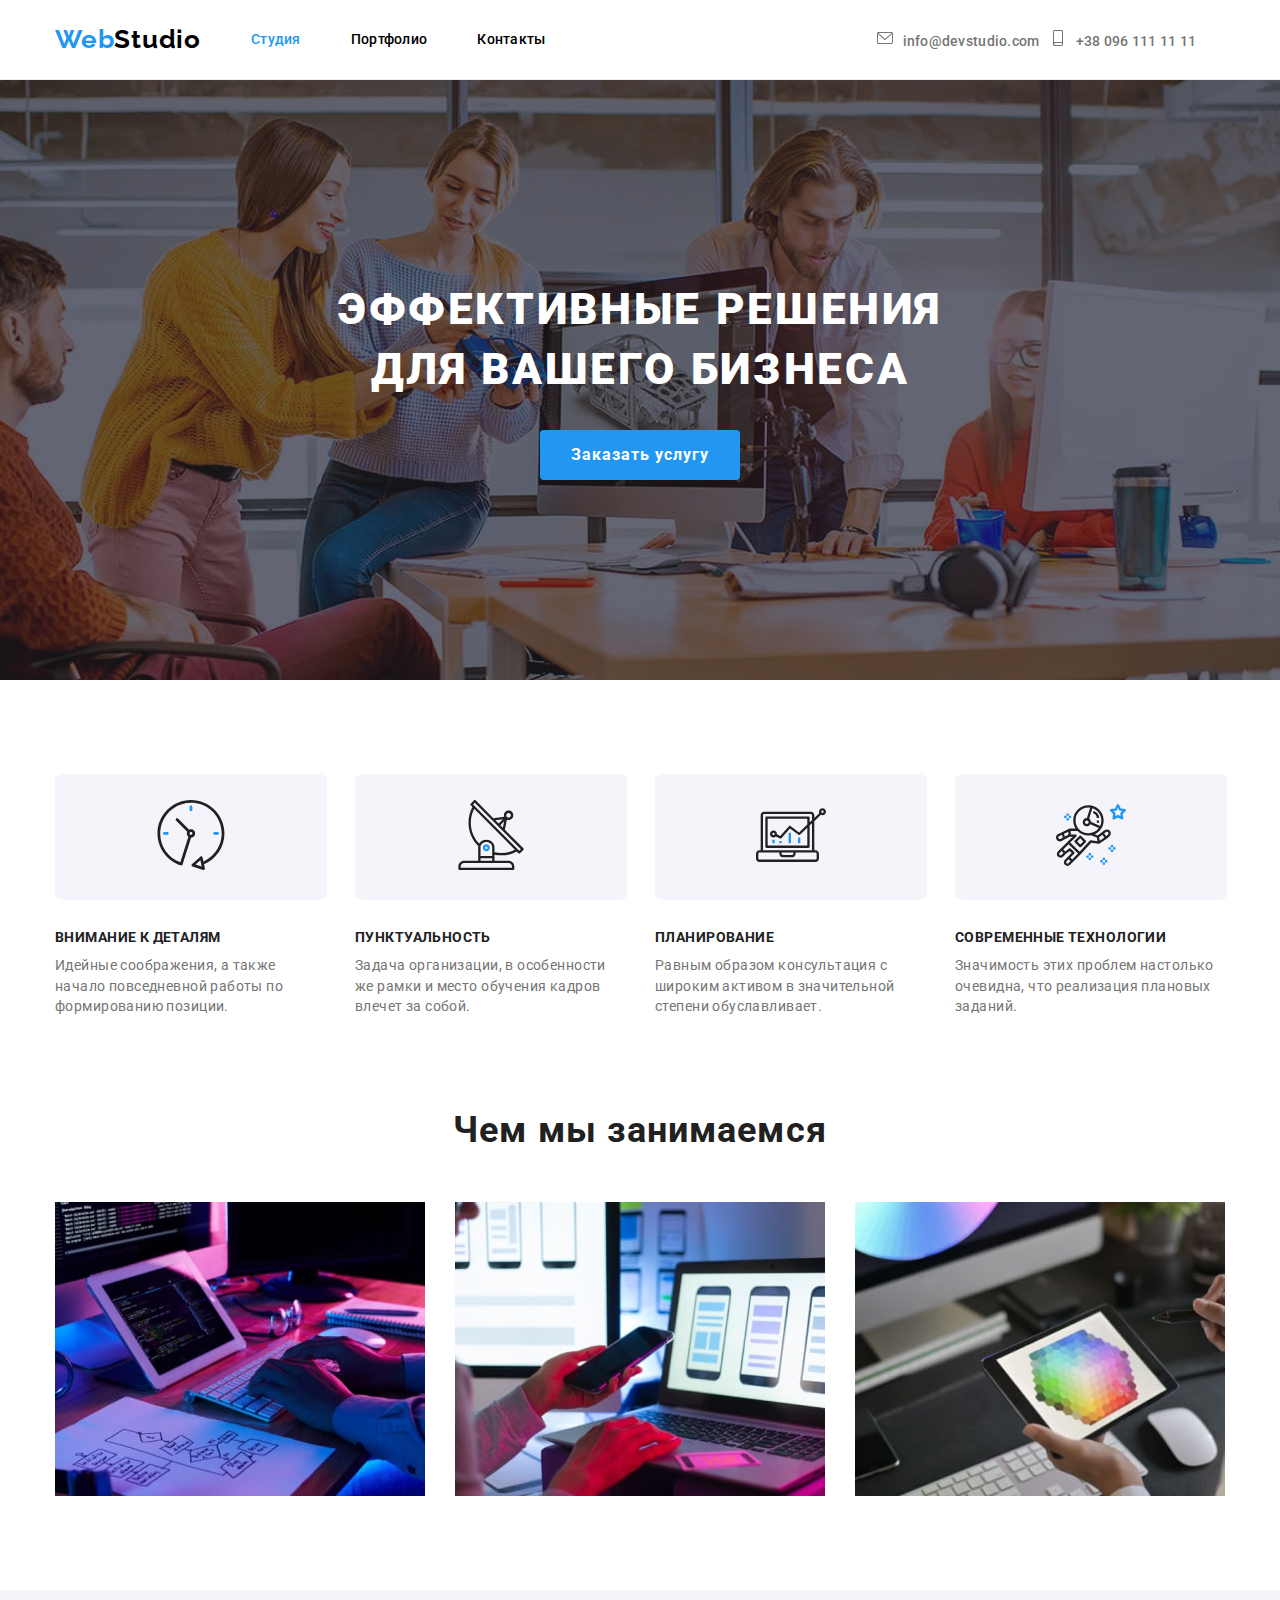
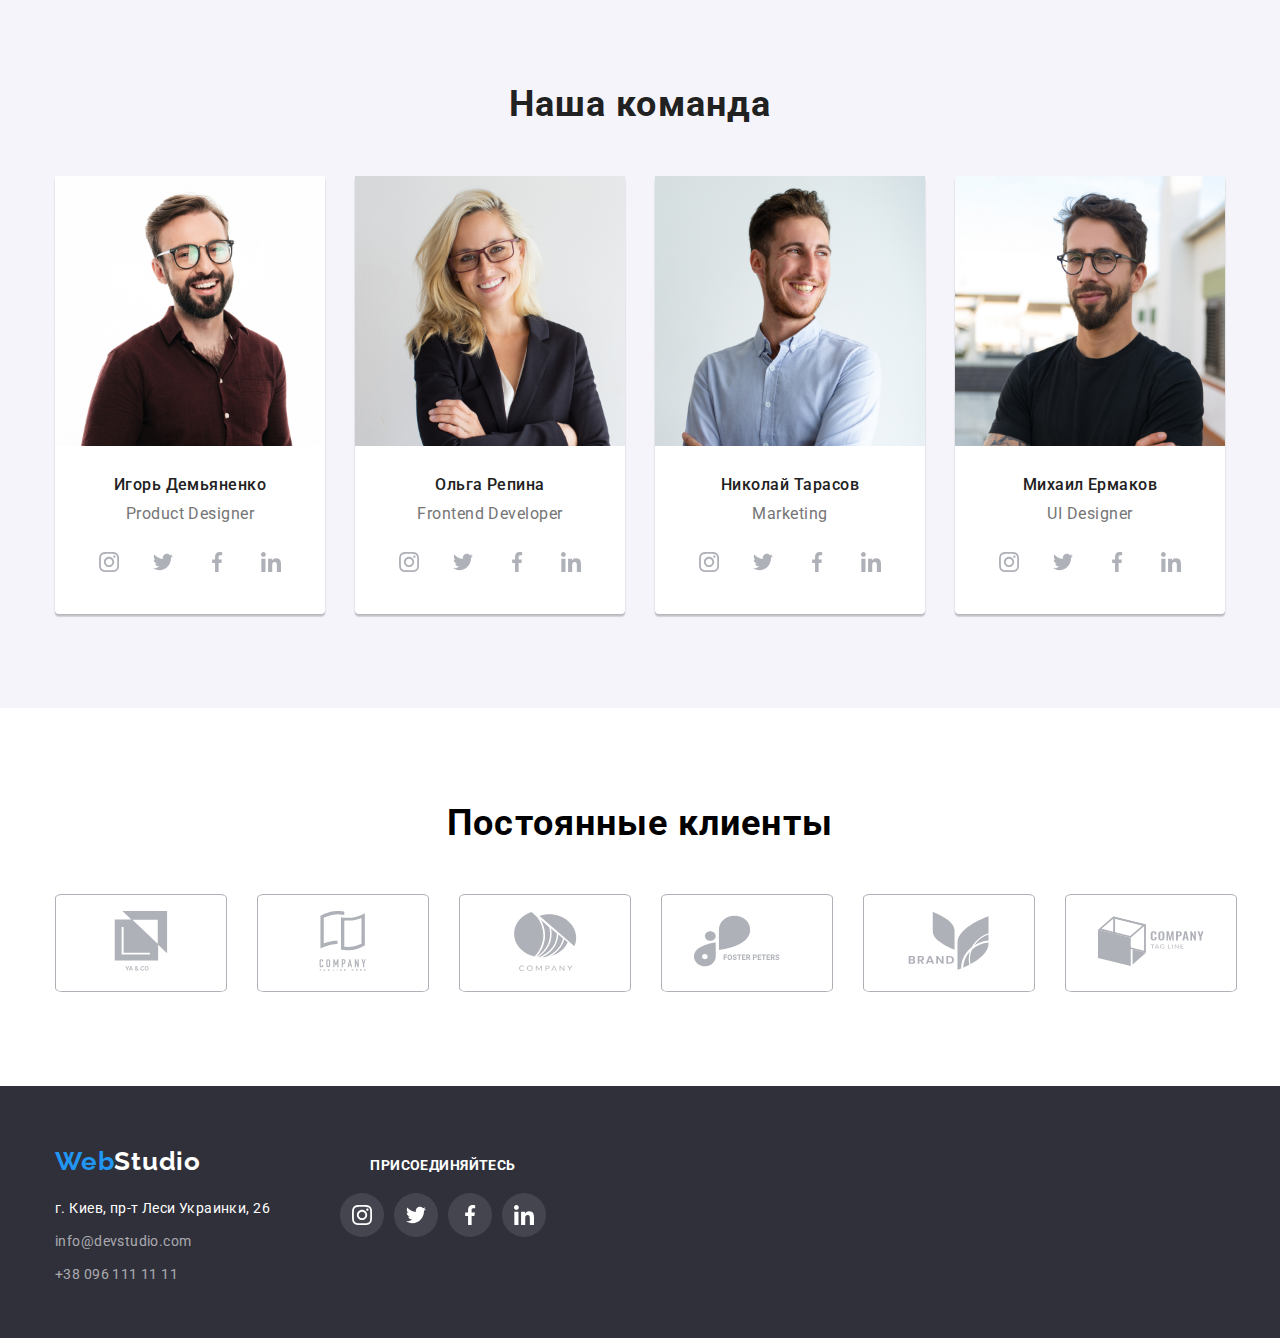
==== index.html @ 9b5bcf2c "Add files via upload" ====
<!DOCTYPE html>
<html lang="ru">

<head>
  <meta charset="UTF-8" />
  <meta http-equiv="X-UA-Compatible" content="IE=edge" />
  <meta name="viewport" content="width=device-width, initial-scale=1.0" />
  <title>Web Studio</title>
  <link rel="preconnect" href="https://fonts.googleapis.com" />
  <link rel="preconnect" href="https://fonts.gstatic.com" crossorigin />
  <link href="https://fonts.googleapis.com/css2?family=Raleway:wght@700&family=Roboto:wght@400;500;700;900&display=swap"
    rel="stylesheet" />
  <link rel="stylesheet"
    href="https://cdnjs.cloudflare.com/ajax/libs/modern-normalize/1.1.0/modern-normalize.min.css" />
  <link rel="stylesheet" href="CSS/style.css" />
</head>

<body>
  <header class="head-information">
    <div class="container head-container">
      <a href="" class="logo-link-header link"><span class="logo-first-part" lang="en">
          Web<span class="logo-second-part" lang="en">Studio</span>
      </a>
      <nav class="head-navigation">
        <ul class="head-list link">
          <li class="head-list-item">
            <a class="head-list-link link current" href="./index.html">Студия</a>
          </li>
          <li class="head-list-item">
            <a class="head-list-link link" href="./portfolio.html">Портфолио</a>
          </li>
          <li class="head-list-item">
            <a class="head-list-link link" href="">Контакты</a>
          </li>
        </ul>
      </nav>
      <ul class="head-right link">
        <li class="head-right-item">
          <a class="head-right-link link" href="mailto:info@devstudio.com">
            <svg class="head-right-social-icon" width="16" height="16">
              <use href="./images/sprite_images/icons.svg#icon-envelope"></use>
            </svg>info@devstudio.com
          </a>
        </li>
        <li class="head-right-item">
          <a class="head-right-link link" href="tel:+380961111111">
            <svg class="head-right-social-icon" width="16" height="16">
              <use href="./images/sprite_images/icons.svg#icon-smartphone"></use>
            </svg>+38 096 111 11 11</a>
        </li>
      </ul>
    </div>
  </header>
  <main class="hero">
    <section class="hero-upper-information">
      <div class="container hero-container">
        <h1 class="hero-title">Эффективные решения для вашего бизнеса</h1>
        <button class="order-button btn" type="button">Заказать услугу</button>
      </div>
    </section>
    <section class="features">
      <div class="container">
        <h2 class="features-title visually-hidden">Особенности</h2>
        <ul class="features-list link">
          <li class="features-item">
            <ul class="features-icon-list">
              <li class="features-icon-item">
                <a href="" class="features-icon-link">
                  <svg class="fetures-icon" width="70" height="70">
                    <use href="./images/sprite_images/icons.svg#icon-clock">
                    </use>
                  </svg>
                </a>
              </li>
            </ul>
            <h3 class="features-list-title">Внимание к деталям</h3>
            <p class="features-list-text">
              Идейные соображения, а также начало повседневной работы по формированию позиции.
            </p>
          </li>
          <li class="features-item">
            <ul class="features-icon-list">
              <li class="features-icon-item">
                <a href="" class="features-icon-link">
                  <svg class="fetures-icon" width="70" height="70">
                    <use href="./images/sprite_images/icons.svg#icon-antenna">
                    </use>
                  </svg>
                </a>
              </li>
            </ul>
            <h3 class="features-list-title">Пунктуальность</h3>
            <p class="features-list-text">
              Задача организации, в особенности же рамки и место обучения кадров влечет за собой.
            </p>
          </li>
          <li class="features-item">
            <ul class="features-icon-list">
              <li class="features-icon-item">
                <a href="" class="features-icon-link">
                  <svg class="fetures-icon" width="70" height="70">
                    <use href="./images/sprite_images/icons.svg#icon-diagram">
                    </use>
                  </svg>
                </a>
              </li>
            </ul>
            <h3 class="features-list-title">Планирование</h3>
            <p class="features-list-text">
              Равным образом консультация с широким активом в значительной степени обуславливает.
            </p>
          </li>
          <li class="features-item">
            <ul class="features-icon-list">
              <li class="features-icon-item">
                <a href="" class="features-icon-link">
                  <svg class="fetures-icon" width="70" height="70">
                    <use href="./images/sprite_images/icons.svg#icon-astronaut">
                    </use>
                  </svg>
                </a>
              </li>
            </ul>
            <h3 class="features-list-title">Современные технологии</h3>
            <p class="features-list-text">
              Значимость этих проблем настолько очевидна, что реализация плановых заданий.
            </p>
          </li>
        </ul>
      </div>
    </section>
    <section class="performance">
      <div class="container performance-container">
        <h2 class="performance-title">Чем мы занимаемся</h2>
        <ul class="performance-list link">
          <li class="performance-item">
            <img src="./images/hero_images/box-image-1.jpg" alt="Разработка плана действий" width="370" height="294" />
          </li>
          <li class="performance-item">
            <img src="./images/hero_images/box-image-2.jpg" alt="Разработка макета" width="370" height="294" />
          </li>
          <li class="performance-item">
            <img src="./images/hero_images/box-image-3.jpg" alt="Подбор цветовой гаммы" width="370" height="294" />
          </li>
        </ul>
      </div>
    </section>
    <section class="team">
      <div class="container team-container">
        <h2 class="team-title">Наша команда</h2>
        <ul class="team-list link">
          <li class="team-list-item">
            <img src="./images/hero_images/team-member-1.jpg" alt="Игорь Демьяненко" width="270" height="270" />
            <div class="container team-description-container">
              <h3 class="team-list-title">Игорь Демьяненко</h3>
              <p lang="en" class="team-list-text">Product Designer</p>
              <ul class="team-social-list link">
                <li class="team-social-item">
                  <a href="" class="team-social-link">
                    <svg class="team-social-icon" width="20" height="20">
                      <use href="./images/sprite_images/icons.svg#icon-instagram"></use>
                    </svg>
                  </a>
                </li>
                <li class="team-social-item">
                  <a href="" class="team-social-link">
                    <svg class="team-social-icon" width="20" height="20">
                      <use href="./images/sprite_images/icons.svg#icon-twitter"></use>
                    </svg>
                  </a>
                </li>
                <li class="team-social-item">
                  <a href="" class="team-social-link">
                    <svg class="team-social-icon" width="20" height="20">
                      <use href="./images/sprite_images/icons.svg#icon-facebook"></use>
                    </svg>
                  </a>
                </li>
                <li class="team-social-item">
                  <a href="" class="team-social-link">
                    <svg class="team-social-icon" width="20" height="20">
                      <use href="./images/sprite_images/icons.svg#icon-linkedin"></use>
                    </svg>
                  </a>
                </li>
              </ul>
            </div>
          </li>
          <li class="team-list-item">
            <img src="./images/hero_images/team-member-2.jpg" alt="Ольга Репина" width="270" height="270" />
            <div class="container team-description-container">
              <h3 class="team-list-title">Ольга Репина</h3>
              <p lang="en" class="team-list-text">Frontend Developer</p>
              <ul class="team-social-list link">
                <li class="team-social-item">
                  <a href="" class="team-social-link">
                    <svg class="team-social-icon" width="20" height="20">
                      <use href="./images/sprite_images/icons.svg#icon-instagram"></use>
                    </svg>
                  </a>
                </li>
                <li class="team-social-item">
                  <a href="" class="team-social-link">
                    <svg class="team-social-icon" width="20" height="20">
                      <use href="./images/sprite_images/icons.svg#icon-twitter"></use>
                    </svg>
                  </a>
                </li>
                <li class="team-social-item">
                  <a href="" class="team-social-link">
                    <svg class="team-social-icon" width="20" height="20">
                      <use href="./images/sprite_images/icons.svg#icon-facebook"></use>
                    </svg>
                  </a>
                </li>
                <li class="team-social-item">
                  <a href="" class="team-social-link">
                    <svg class="team-social-icon" width="20" height="20">
                      <use href="./images/sprite_images/icons.svg#icon-linkedin"></use>
                    </svg>
                  </a>
                </li>
              </ul>
            </div>
          </li>
          <li class="team-list-item">
            <img src="./images/hero_images/team-member-3.jpg" alt="Николай Тарасов" width="270" height="270" />
            <div class="container team-description-container">
              <h3 class="team-list-title">Николай Тарасов</h3>
              <p lang="en" class="team-list-text">Marketing</p>
              <ul class="team-social-list link">
                <li class="team-social-item">
                  <a href="" class="team-social-link">
                    <svg class="team-social-icon" width="20" height="20">
                      <use href="./images/sprite_images/icons.svg#icon-instagram"></use>
                    </svg>
                  </a>
                </li>
                <li class="team-social-item">
                  <a href="" class="team-social-link">
                    <svg class="team-social-icon" width="20" height="20">
                      <use href="./images/sprite_images/icons.svg#icon-twitter"></use>
                    </svg>
                  </a>
                </li>
                <li class="team-social-item">
                  <a href="" class="team-social-link">
                    <svg class="team-social-icon" width="20" height="20">
                      <use href="./images/sprite_images/icons.svg#icon-facebook"></use>
                    </svg>
                  </a>
                </li>
                <li class="team-social-item">
                  <a href="" class="team-social-link">
                    <svg class="team-social-icon" width="20" height="20">
                      <use href="./images/sprite_images/icons.svg#icon-linkedin"></use>
                    </svg>
                  </a>
                </li>
              </ul>
            </div>
          </li>
          <li class="team-list-item">
            <img src="./images/hero_images/team-member-4.jpg" alt="Михаил Ермаков" width="270" height="270" />
            <div class="container team-description-container">
              <h3 class="team-list-title">Михаил Ермаков</h3>
              <p lang="en" class="team-list-text">UI Designer</p>
              <ul class="team-social-list link">
                <li class="team-social-item">
                  <a href="" class="team-social-link">
                    <svg class="team-social-icon" width="20" height="20">
                      <use href="./images/sprite_images/icons.svg#icon-instagram"></use>
                    </svg>
                  </a>
                </li>
                <li class="team-social-item">
                  <a href="" class="team-social-link">
                    <svg class="team-social-icon" width="20" height="20">
                      <use href="./images/sprite_images/icons.svg#icon-twitter"></use>
                    </svg>
                  </a>
                </li>
                <li class="team-social-item">
                  <a href="" class="team-social-link">
                    <svg class="team-social-icon" width="20" height="20">
                      <use href="./images/sprite_images/icons.svg#icon-facebook"></use>
                    </svg>
                  </a>
                </li>
                <li class="team-social-item">
                  <a href="" class="team-social-link">
                    <svg class="team-social-icon" width="20" height="20">
                      <use href="./images/sprite_images/icons.svg#icon-linkedin"></use>
                    </svg>
                  </a>
                </li>
              </ul>
            </div>
          </li>
        </ul>
      </div>
    </section>
    <section class="regular-clients-section">
      <div class="container regular-clients">
        <h2 class="clients-title">Постоянные клиенты</h2>
        <ul class="regular-clients-list link">
          <li class="regular-clients-item">
            <a href="" class="regular-clients-link">
              <svg class="our-clients-icon" width="106" height="60">
                <use href="./images/sprite_images/icons.svg#icon-client-1"></use>
              </svg>
            </a>
          </li>
          <li class="regular-clients-item">
            <a href="" class="regular-clients-link">
              <svg class="our-clients-icon" width="106" height="60">
                <use href="./images/sprite_images/icons.svg#icon-client-2"></use>
              </svg>
            </a>
          </li>
          <li class="regular-clients-item">
            <a href="" class="regular-clients-link">
              <svg class="our-clients-icon" width="106" height="60">
                <use href="./images/sprite_images/icons.svg#icon-client-3"></use>
              </svg>
            </a>
          </li>
          <li class="regular-clients-item">
            <a href="" class="regular-clients-link">
              <svg class="our-clients-icon" width="106" height="60">
                <use href="./images/sprite_images/icons.svg#icon-client-4"></use>
              </svg>
            </a>
          </li>
          <li class="regular-clients-item">
            <a href="" class="regular-clients-link">
              <svg class="our-clients-icon" width="106" height="60">
                <use href="./images/sprite_images/icons.svg#icon-client-5"></use>
              </svg>
            </a>
          </li>
          <li class="regular-clients-item">
            <a href="" class="regular-clients-link">
              <svg class="our-clients-icon" width="106" height="60">
                <use href="./images/sprite_images/icons.svg#icon-client-6"></use>
              </svg>
            </a>
          </li>
        </ul>
      </div>
    </section>
  </main>
  <footer class="footer">
    <div class="container footer-container">
      <section class="footer-addresses">
        <div class="footer-addressess-part">
          <a href="" class="logo-link-footer link"><span class="logo-first-part-footer" lang="en">
              Web<span class="logo-second-part-footer" lang="en">Studio</span>
          </a>
          <address class="contacts">
            <ul class="contacts-list link">
              <li class="contact-list-item">
                <a class="contact-list-adress link" href="https://goo.gl/maps/caNGbkWrKr49V2LV8" target="_blank"
                  rel="noopener noreferrer">г. Киев, пр-т Леси Украинки, 26</a>
              </li>
              <li class="contact-list-item">
                <a class="contact-list-link link" href="mailto:info@devstudio.com">info@devstudio.com
                </a>
              </li>
              <li class="contact-list-item">
                <a class="contact-list-link link" href="tel:+380961111111">+38 096 111 11 11 </a>
              </li>
            </ul>
            </address>
            </div>
      </section>
    <section class="footer-social">
      <div class="footer-social-part">
        <h3 class="footer-social-title">Присоединяйтесь</h3>
        <ul class="footer-social-list link">
          <li class="footer-social-item">
            <a href="" class="footer-social-link">
              <svg class="footer-social-icon" width="20" height="20">
                <use href="./images/sprite_images/icons.svg#icon-instagram"></use>
              </svg>
            </a>
          </li>
          <li class="footer-social-item">
            <a href="" class="footer-social-link">
              <svg class="footer-social-icon" width="20" height="20">
                <use href="./images/sprite_images/icons.svg#icon-twitter"></use>
              </svg>
            </a>
          </li>
          <li class="footer-social-item">
            <a href="" class="footer-social-link">
              <svg class="footer-social-icon" width="20" height="20">
                <use href="./images/sprite_images/icons.svg#icon-facebook"></use>
              </svg>
            </a>
          </li>
          <li class="footer-social-item">
            <a href="" class="footer-social-link">
              <svg class="footer-social-icon" width="20" height="20">
                <use href="./images/sprite_images/icons.svg#icon-linkedin"></use>
              </svg>
            </a>
          </li>
        </ul>
      </div>
    </section>
    </div>
  </footer>
</body>

</html>
---- CSS/style.css ----
:root {
  --header-menu-color: #212121;
  --header-contacts-color: #757575;
  --main-title-color: #ffffff;
  --secondary-title-color: #212121;
  --article-color: #757575;
  --button-text-color: #ffffff;
  --team-name-color: #212121;
  --team-text-color: #757575;
  --footer-adress-color: #ffffff;
  --portfolio-examples-title-color: #212121;
  --portfolio-examples-text-color: #757575;
  --accent-color: #2196f3;
  --title-background-color:#2f303a;
  --footer-contacts-color:rgba(255, 255, 255, 0.6);
;
}

p,
h1,
h2,
h3,
h4,
h5,
h6 {
  margin: 0;
}

ul {
  margin: 0;
  padding: 0;
  list-style: none;
}

button {
  cursor: pointer;
}

img {
  display: block;
}

.container {
  max-width: 1200px;
  padding-left: 15px;
  padding-right: 15px;
  margin: 0 auto;
}

body {
  font-family: 'Roboto', sans-serif;
  background-color: #ffffff;
}

.link {
  list-style-type: none;
  text-decoration: none;
}

/*---------------web-studio-style---------------*/

/*---------------header-style---------------*/

.head-list-link {
  font-weight: 500;
  font-size: 14px;
  line-height: 1.06;
  letter-spacing: 0.02em;
  color: var(--header-menu-color);
  color: inherit;
}

.head-list-link:hover,
.head-list-link:focus {
  color: var(--accent-color);
}

.contact-list-link:hover,
.contact-list-link:focus {
  color: var(--accent-color);
}



.logo-first-part {
  font-family: Raleway;
  font-style: normal;
  font-weight: bold;
  font-size: 26px;
  line-height: 1.19;
  letter-spacing: 0.03em;
  color: #2196f3;
}

.logo-second-part {
  font-family: Raleway;
  font-style: normal;
  font-weight: bold;
  font-size: 26px;
  line-height: 1.19;
  letter-spacing: 0.03em;
  color: #000000;
}

.logo-link-header{
  display: block;
  margin-right: 50px;
  margin-top: 24px;
  margin-bottom: 24px;
}

.head-right {
  font-weight: 500;
  font-size: 14px;
  line-height: 1.06;
  letter-spacing: 0.02em;
  color: var(--header-contacts-color);
}

.current {
  color: #2196f3;
}

.head-container{
  display: flex;
  align-items: center;
}

.head-list {
  display: flex;
}

.head-list-link{
  display: block;
  padding-bottom: 32px;
  padding-top: 32px;
}

.head-list-item {
  margin-right: 50px;
}

.head-list-item:last-child{
  margin-right: 0px;
}

.head-list{
  margin-right: 331px;
}

.head-right {
  display: flex;
  align-items: center;
}

.head-right-item{
  display: block;
  margin-right: 50px;
}

.head-right-link{
  padding-top: 32px;
  padding-bottom: 32px;
}

.head-right-link {
  color: var(--header-contacts-color);
}

.head-right-link:hover,
.head-right-link:focus {
  color: var(--accent-color);
}

.head-right-social-icon{
  margin-right: 10px;
}

.head-right-social-icon{
  fill: currentColor;
}

.head-right-link:hover .head-right-link-icon,
.head-right-link:focus .head-right-link-icon {
  color: var(--accent-color);
}

.head-right-item:first-child{
  margin-right: 10px;
}

.head-right-item:last-child{
  margin-right: 0px;
}

.head-information{
    border-bottom: 1px solid #ECECEC;
}

/*---------------main part style---------------*/

.hero-title {
  font-weight: 900;
  font-size: 44px;
  line-height: 1.36;
  text-align: center;
  width: 696px;
  height: 120px;
  letter-spacing: 0.06em;
  text-transform: uppercase;
  color: var(--main-title-color);
  margin: 0 auto 30px;
}

.hero-upper-information {
  padding-top: 200px ;
  padding-bottom: 200px;
  background-color: var(--title-background-color);
  background-image: linear-gradient(rgba(47, 48, 58, 0.4), rgba(47, 48, 58, 0.4)), url(../images/hero_images/header-background.jpg);
  background-repeat: no-repeat;
  background-position: center;
  background-size: cover;
}
/*---------------button-style---------------*/
.order-button {
  font-family: Roboto, sans-serif;
  font-weight: 700;
  font-size: 16px;
  line-height: 1.87;
  letter-spacing: 0.06em;
  color: var(--button-text-color);
  background-color: var(--accent-color);
  width: 200px;
  height: 50px;
  border: none;
  border-radius: 4px;
}

.btn{
  display: block;
  text-align: center;
  margin: 0 auto;
}
.order-button:hover,
.order-button:focus {
  color: var(--button-text-color);
  box-shadow: 0px 3px 1px rgba(0, 0, 0, 0.1), 0px 1px 2px rgba(0, 0, 0, 0.08),
  0px 2px 2px rgba(0, 0, 0, 0.12);
  cursor: pointer;
}



/*---------------feat-part-style---------------*/

.features-list-title {
  font-weight: bold;
  font-size: 14px;
  line-height: 1.06;
  letter-spacing: 0.03em;
  text-transform: uppercase;
  color: var(--secondary-title-color);
  margin-bottom: 10px;
}

.visually-hidden {
    position: absolute;
    width: 1px;
    height: 1px;
    margin: -1px;
    border: 0;
    padding: 0;
    white-space: nowrap;
    clip-path: inset(100%);
    clip: rect(0 0 0 0);
    overflow: hidden;
}

.features{
  padding-top: 94px;
  padding-bottom: 94px;
}

.features-list-text {
  font-weight: normal;
  font-size: 14px;
  line-height: 1.46;
  letter-spacing: 0.03em;
  color: var(--article-color);
}

.features-list {
  display: flex;
}

.features-item {
  margin-right: 30px;
  width: 270px;
}

.features-item:last-child{
  margin-right: 0px;
}

.fetures-icon{
    fill: #AFB1B8;
}

.features-icon-item{
    width: 100%;
  height: 100%;
  border: rgba(175, 177, 184, 1);
  display: flex;
  align-items: center;

}

.features-icon-link{
  border-top: 1px solid #F5F4FA;
  border-right: 1px solid #F5F4FA;
  border-left: 1px solid #F5F4FA;
  border-bottom: 1px solid #F5F4FA;
  padding: 25px 100px 25px 100px;
  margin-right: 30px;
  margin-bottom: 30px;
  border-radius: 4%;
    background-color: #F5F4FA;
}

.features-icon-link:last-child{
  margin-right: 0;
}

/*---------------performance-part-style---------------*/

.performance-title {
  align-items: center;
  margin-bottom: 50px;
}

.performance-list {
  display: flex;
}

.performance {
  padding-bottom: 94px;
}

.performance-item {
  margin-right: 30px;
}

.performance-item:last-child {
  margin-right: 0;
}

.performance-title {
  font-weight: bold;
  font-size: 36px;
  line-height: 1.16;
  text-align: center;
  letter-spacing: 0.03em;
  color: var(--secondary-title-color);
}

.team-title {
  font-weight: bold;
  font-size: 36px;
  line-height: 1.16;
  text-align: center;
  letter-spacing: 0.03em;
  color: var(--secondary-title-color);
}
/*------------------team-part--------------*/
.team-list-title {
  font-weight: 500;
  font-size: 16px;
  line-height: 1.18;
  letter-spacing: 0.03em;
  border: none;
  border-radius: 4px;
  color: var(--team-name-color);
}

.team-list-text {
  font-weight: normal;
  font-size: 16px;
  line-height: 1.18;
  letter-spacing: 0.03em;
  border: none;
  border-radius: 4px;
  color: var(--team-text-color);
}

.team-list-item {
  border: none;
  border-radius: 4px;
  background-color: #ffffff;
  box-shadow: 0px 3px 1px rgba(0, 0, 0, 0.1), 0px 1px 2px rgba(0, 0, 0, 0.08),
    0px 2px 2px rgba(0, 0, 0, 0.12);
}

.team {
  background-color: #f5f4fa;
  padding-top: 94px;
  padding-bottom: 94px;
}

.team-list {
  display: flex;
}

.team-title{
  margin-bottom: 50px;
}

.team-list {
  margin: -15px;
}

.team-list-item{
  margin: 15px;
}

.team-list-text{
  margin-bottom: 16px;
}

.team-description-container{
  text-align: center;
  padding: 30px 32px 30px 32px;
}

.team-list-title{
  margin-bottom: 10px;
}

.team-social-list{
  display: flex;
  justify-content: center;
}

.team-social-item{
  width: 44px;
  height: 44px;
  margin-right: 10px;
}

.team-social-item:last-child{
  margin-right: 0;
}

.team-social-link{
  width: 100%;
  height: 100%;
  border-radius: 50%;
  display: flex;
  align-items: center;
  justify-content: center;
  background-color: #ffffff;
}

.team-social-link:hover,
.team-social-link:focus{
  background-color: var(--accent-color);
}

.team-social-icon{
  fill: #AFB1B8;
}

.team-social-link:hover .team-social-icon,
.team-social-link:focus .team-social-icon{
  fill: var(--button-text-color);
}
/*---------------clients-part---------------*/

.regular-clients-section{
  padding-top: 94px;
  padding-bottom: 94px;
}

.clients-title{
  font-family: Roboto;
font-style: normal;
font-weight: bold;
font-size: 36px;
line-height: 42px;
text-align: center;
letter-spacing: 0.03em;
  text-align: center;
  margin-bottom: 50px;
}

.our-clients-icon{
    fill: #AFB1B8
}

.regular-clients-list{
  width: 100%;
  height: 100%;
  border: rgba(175, 177, 184, 1);
  display: flex;
  align-items: center;
  background-color: #ffffff;
  
}

.regular-clients-item{
  border-top: 1px solid #AFB1B8;
  border-right: 1px solid #AFB1B8;
  border-left: 1px solid #AFB1B8;
  border-bottom: 1px solid #AFB1B8;
  padding: 16px 32px 16px 32px;
  margin-right: 30px;
  border-radius: 4%;
}

.regular-clients-item:last-child{
  margin-right: 0;
}

.regular-clients-item:hover .our-clients-icon,
.regular-clients-item:focus .our-clients-icon{
  fill: var(--accent-color);
  border: var(--accent-color);
}

/*---------------footer-style---------------*/

.logo-first-part-footer {
  font-family: Raleway;
  font-style: normal;
  font-weight: bold;
  font-size: 26px;
  line-height: 1.19;
  letter-spacing: 0.03em;
  color: #2196f3;
}

.logo-second-part-footer {
  font-family: Raleway;
  font-style: normal;
  font-weight: bold;
  font-size: 26px;
  line-height: 1.19;
  letter-spacing: 0.03em;
  color: #ffffff;
}

.footer {
  font-family: 'Roboto', sans-serif;
  font-style: normal;
  background-color: #2f303a;
  height: 252px;
}
.contact-list-adress {
  font-family: 'Roboto', sans-serif;
  font-style: normal;
  font-weight: normal;
  font-size: 14px;
  line-height: 1.71;
  letter-spacing: 0.03em;
  color: var(--footer-adress-color);
  font-family: inherit;
}

.contact-list-link {
  font-family: 'Roboto', sans-serif;
  font-style: normal;
  font-weight: normal;
  font-size: 14px;
  line-height: 1.71;
  letter-spacing: 0.03em;
  color: var(--footer-contacts-color);
}

.contact-list-link:hover,
.contact-list-link:focus {
  color: var(--accent-color);
}

.contact-list-adress:hover,
.contact-list-adress:focus {
  color: var(--accent-color);
}

.footer-social-title{
font-family: Roboto;
font-style: normal;
font-weight: bold;
font-size: 14px;
line-height: 16px;
letter-spacing: 0.03em;
text-transform: uppercase;
}

.footer-container{
  display: flex;
  align-items: baseline;
}

.footer{
  padding-top: 60px;
  padding-bottom: 60px;
}

.logo-link-footer{
  display: block;
  margin-bottom: 20px;
}

.contact-list-item {
  margin-bottom: 9px;
}

.footer-addresses{
  margin-right: 70px;
}

.contact-list-item:last-child{
  margin-bottom: 0px;
}

.footer-social-title{
  text-align: center;
  color: #ffffff;
  margin-bottom: 20px;
}

.footer-social-list{
  display: flex;
  flex-direction: row;
}

.footer-social-title{
  align-items: baseline;
}

.footer-social-item{
  width: 44px;
  height: 44px;
  margin-right: 10px;
}

.footer-social-item:last-child{
  margin-right: 0;
}

.footer-social-link{
  width: 100%;
  height: 100%;
  border-radius: 50%;
  display: flex;
  align-items: center;
  justify-content: center;
  background-color: rgba(255, 255, 255, 0.1);
  
}

.footer-social-link:hover,
.footer-social-link:focus{
  background-color: var(--accent-color);
}

.footer-social-icon{
  fill: #ffffff;
}

.footer-social-link:hover .footer-social-icon,
.footer-social-link:focus .footer-social-icon{
  fill: var(--button-text-color);
}

/*---------------portfolio-style---------------*/
.portfolio-main-part{
  padding-top: 94px;
  padding-bottom: 94px;
}

.portfolio-nav-list {
  display: flex;
  justify-content: center;
  margin-bottom: 50px;
}

.portfolio-nav-item{
  margin-right: 8px;
}

.portfolio-button {
  font-family: Roboto, sans-serif;
  font-weight: 500;
  font-size: 16px;
  line-height: 2.62;
  text-align: center;
  letter-spacing: 0.03em;
  color: var(--secondary-title-color);
  background-color: #f5f4fa;
  border: none;
  border-radius: 4px;
    padding: 6px 22px;
}

.portfolio-button-active {
  color: #ffffff;
  background-color: var(--accent-color);
}
.portfolio-button:active {
  color: #ffffff;
  background-color: var(--accent-color);
  box-shadow: 0px 3px 1px rgba(0, 0, 0, 0.1), 0px 1px 2px rgba(0, 0, 0, 0.08),
    0px 2px 2px rgba(0, 0, 0, 0.12);
  cursor: pointer;
}

.portfolio-button:hover,
.portfolio-button:focus {
  color: #ffffff;
  background-color: var(--accent-color);
    box-shadow: 0px 3px 1px rgba(0, 0, 0, 0.1), 0px 1px 2px rgba(0, 0, 0, 0.08),
  0px 2px 2px rgba(0, 0, 0, 0.12);
  cursor: pointer;
}

/*---------------header-exact-as-previous------*/

.portfolio-examples-title {
  font-weight: bold;
  font-size: 18px;
  line-height: 2;
  letter-spacing: 0.06em;
  color: var(--portfolio-examples-title-color);
}

.portfolio-examples-text {
  font-weight: normal;
  font-size: 16px;
  line-height: 1.87;
  letter-spacing: 0.03em;
  color: var(--portfolio-examples-text-color);
}

.portfolio-examples-list {
  display: flex;
  flex-wrap: wrap;
}

.portfolio-examples-item:not(:nth-child(3n)) {
  margin-right: 30px;
}

.portfolio-examples-item:not(:nth-last-child(-n + 3)) {
  margin-bottom: 30px;
}

.portfolio-examples-item:hover,
.portfolio-examples-item:focus{
  box-shadow: 0px 3px 1px rgba(0, 0, 0, 0.1), 0px 1px 2px rgba(0, 0, 0, 0.08),
  0px 2px 2px rgba(0, 0, 0, 0.12);
  cursor: pointer;
}

.portfolio-description-container{
  padding: 20px 24px 20px 24px;
  border: 1px solid #eeeeee;
  border-top: 0;
}

.portfolio-examples-title{
  margin-bottom: 4px;
}

/*---------------footer exact as previous------*/
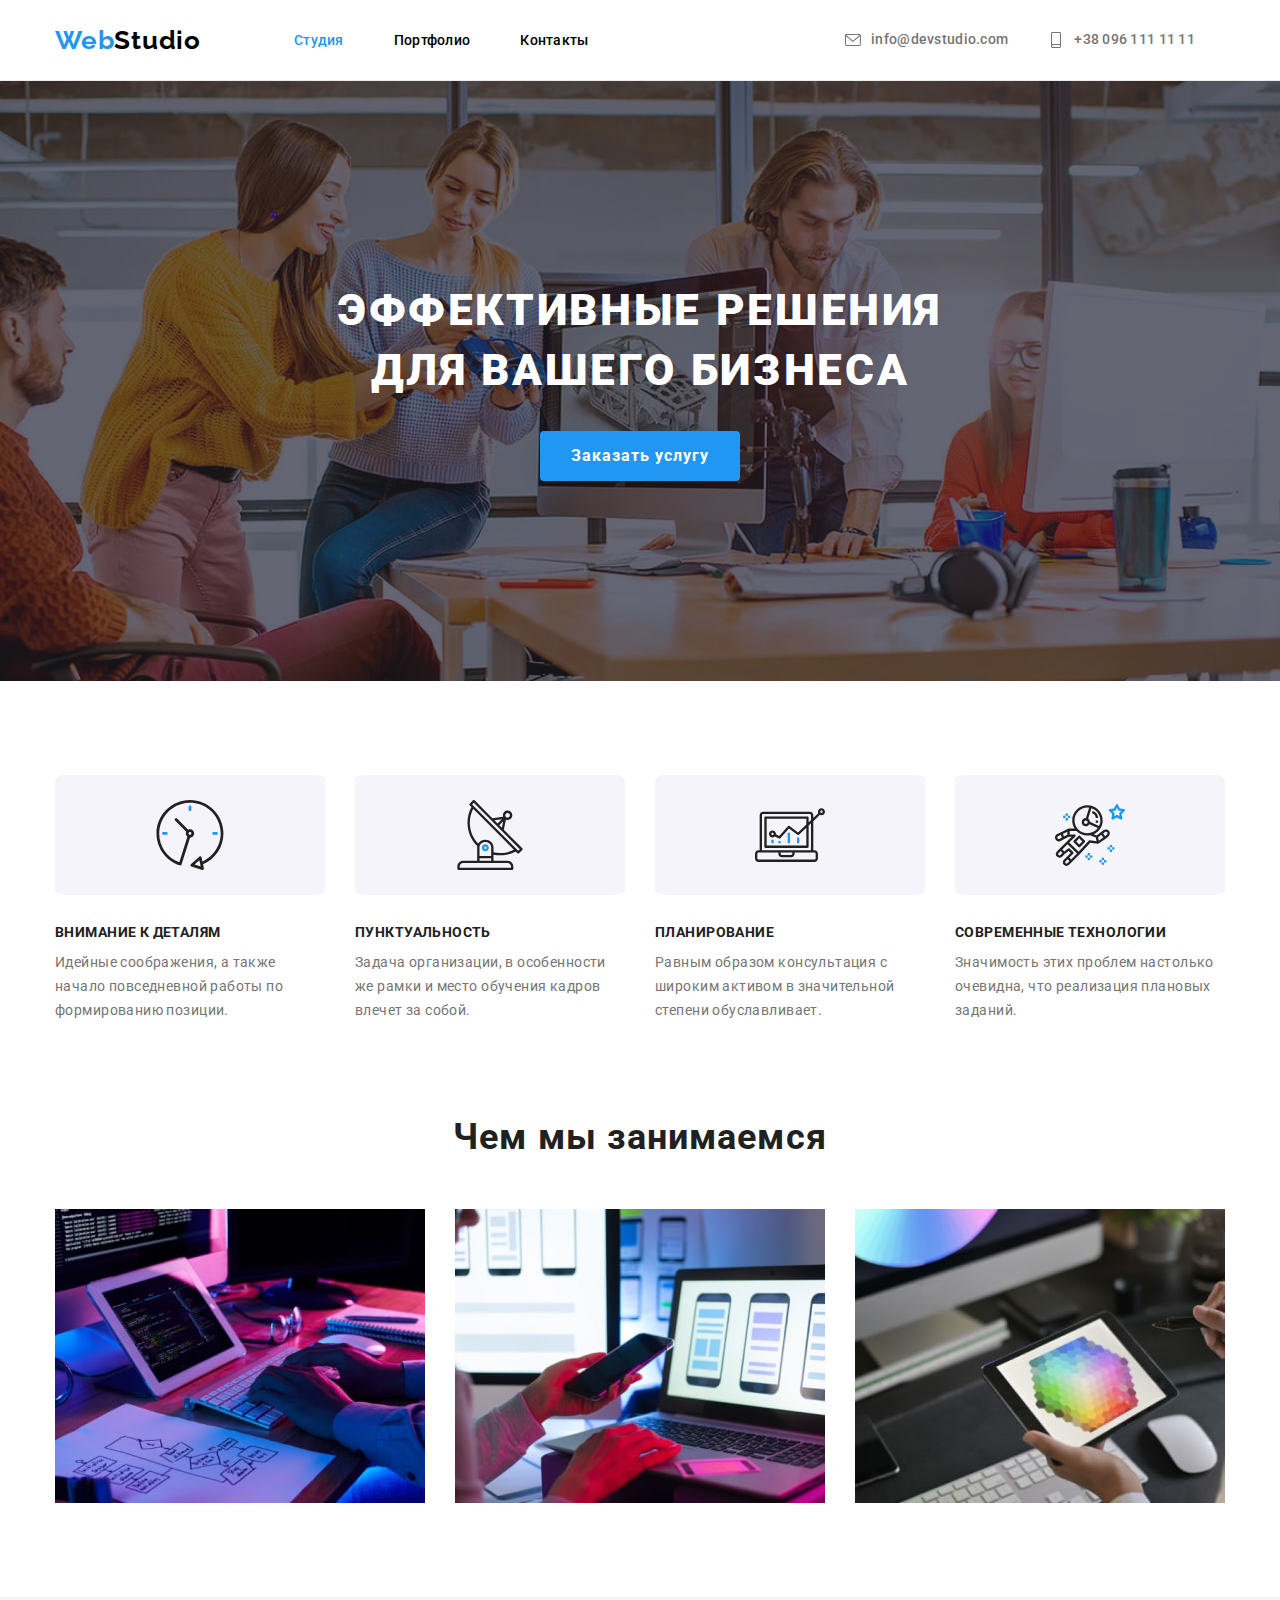
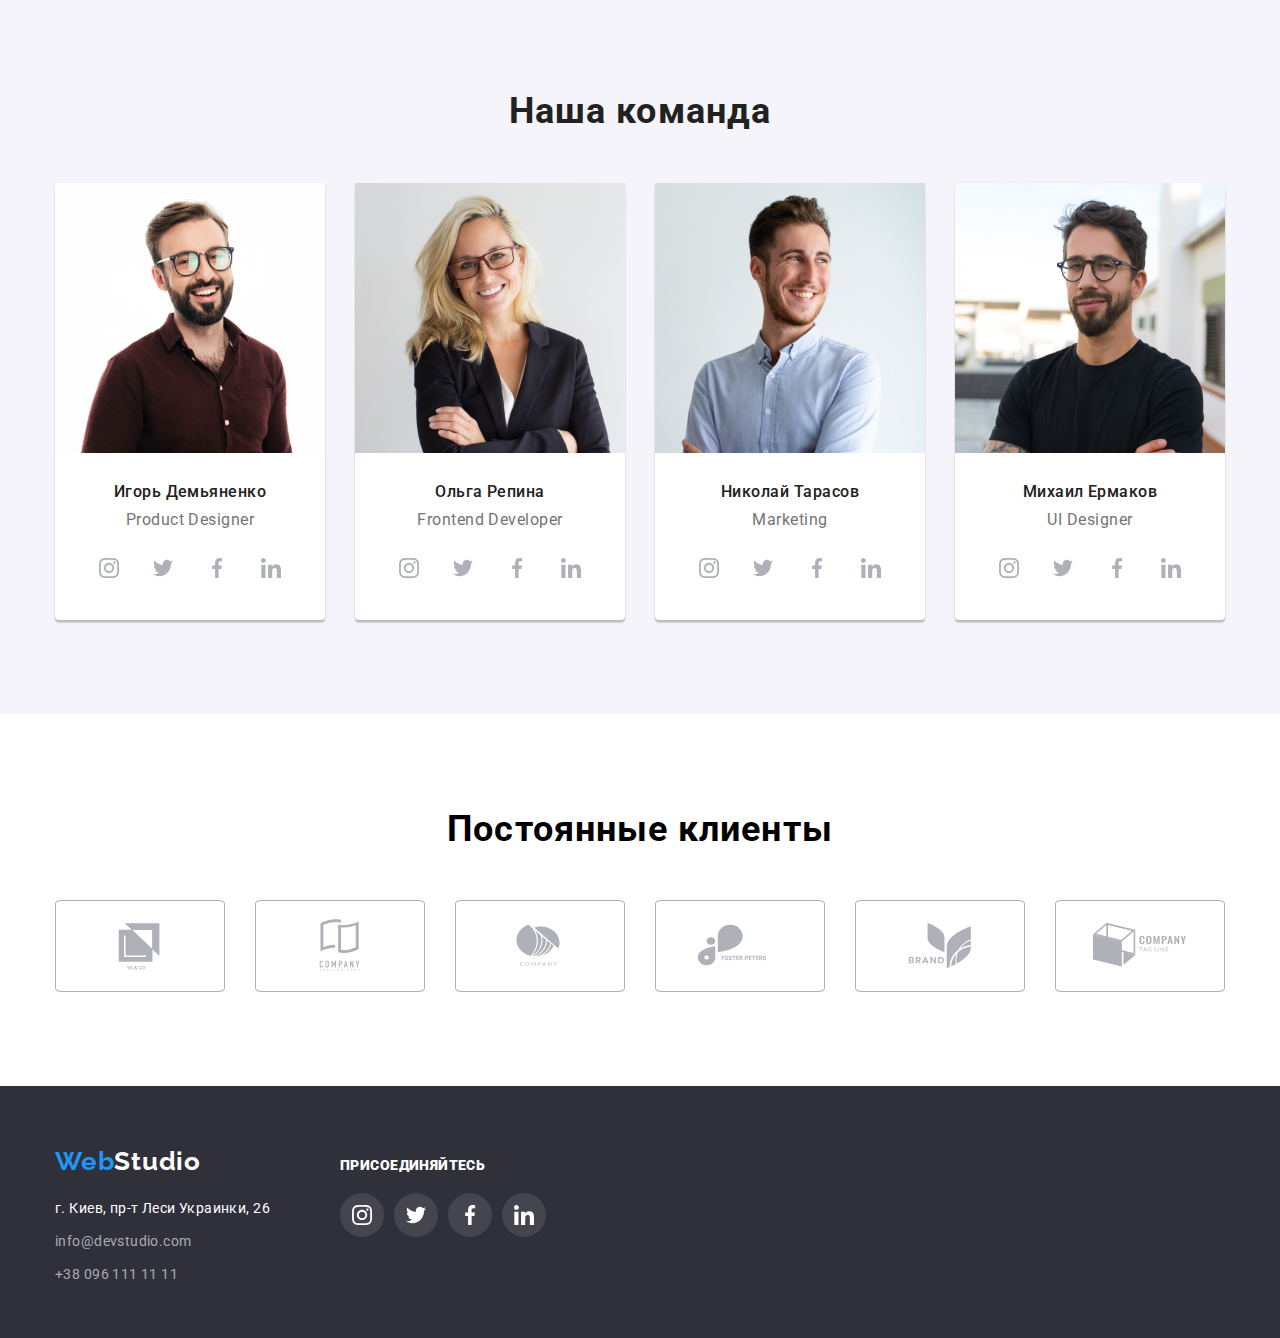
==== commit 1877e558: "Add files via upload" ====
--- a/index.html
+++ b/index.html
@@ -65,12 +65,12 @@
           <li class="features-item">
             <ul class="features-icon-list">
               <li class="features-icon-item">
-                <a href="" class="features-icon-link">
-                  <svg class="fetures-icon" width="70" height="70">
+                <div class="social-icon-container">
+                  <svg class="features-icon" width="70" height="70">
                     <use href="./images/sprite_images/icons.svg#icon-clock">
                     </use>
                   </svg>
-                </a>
+                  </div>
               </li>
             </ul>
             <h3 class="features-list-title">Внимание к деталям</h3>
@@ -81,12 +81,12 @@
           <li class="features-item">
             <ul class="features-icon-list">
               <li class="features-icon-item">
-                <a href="" class="features-icon-link">
-                  <svg class="fetures-icon" width="70" height="70">
+                <div class="social-icon-container">
+                  <svg class="features-icon" width="70" height="70">
                     <use href="./images/sprite_images/icons.svg#icon-antenna">
                     </use>
                   </svg>
-                </a>
+                  </div>
               </li>
             </ul>
             <h3 class="features-list-title">Пунктуальность</h3>
@@ -97,12 +97,12 @@
           <li class="features-item">
             <ul class="features-icon-list">
               <li class="features-icon-item">
-                <a href="" class="features-icon-link">
-                  <svg class="fetures-icon" width="70" height="70">
+                <div class="social-icon-container">
+                  <svg class="features-icon" width="70" height="70">
                     <use href="./images/sprite_images/icons.svg#icon-diagram">
                     </use>
                   </svg>
-                </a>
+                  </div>
               </li>
             </ul>
             <h3 class="features-list-title">Планирование</h3>
@@ -113,12 +113,12 @@
           <li class="features-item">
             <ul class="features-icon-list">
               <li class="features-icon-item">
-                <a href="" class="features-icon-link">
-                  <svg class="fetures-icon" width="70" height="70">
+                <div class="social-icon-container">
+                  <svg class="features-icon" width="70" height="70">
                     <use href="./images/sprite_images/icons.svg#icon-astronaut">
                     </use>
                   </svg>
-                </a>
+                  </div>
               </li>
             </ul>
             <h3 class="features-list-title">Современные технологии</h3>
@@ -376,7 +376,7 @@
       </section>
     <section class="footer-social">
       <div class="footer-social-part">
-        <h3 class="footer-social-title">Присоединяйтесь</h3>
+        <p class="footer-social-title"><strong>Присоединяйтесь</strong></p>
         <ul class="footer-social-list link">
           <li class="footer-social-item">
             <a href="" class="footer-social-link">
--- a/CSS/style.css
+++ b/CSS/style.css
@@ -82,7 +82,7 @@
 
 
 
-.logo-first-part {
+.logo-link-header {
   font-family: Raleway;
   font-style: normal;
   font-weight: bold;
@@ -104,15 +104,15 @@
 
 .logo-link-header{
   display: block;
-  margin-right: 50px;
-  margin-top: 24px;
-  margin-bottom: 24px;
+  margin-right: 93px;
+  padding-top: 24px;
+  padding-bottom: 24px;
 }
 
 .head-right {
   font-weight: 500;
   font-size: 14px;
-  line-height: 1.06;
+  line-height: 1.14;
   letter-spacing: 0.02em;
   color: var(--header-contacts-color);
 }
@@ -144,8 +144,8 @@
   margin-right: 0px;
 }
 
-.head-list{
-  margin-right: 331px;
+.head-navigation{
+  margin-right: auto;
 }
 
 .head-right {
@@ -154,8 +154,8 @@
 }
 
 .head-right-item{
-  display: block;
-  margin-right: 50px;
+  display: flex;
+  align-items: center;
 }
 
 .head-right-link{
@@ -163,6 +163,10 @@
   padding-bottom: 32px;
 }
 
+.head-right-link:not(:nth-child(2n)){
+  margin-right: 30px;
+}
+
 .head-right-link {
   color: var(--header-contacts-color);
 }
@@ -174,10 +178,8 @@
 
 .head-right-social-icon{
   margin-right: 10px;
-}
-
-.head-right-social-icon{
-  fill: currentColor;
+  vertical-align: middle;
+    fill: currentColor;
 }
 
 .head-right-link:hover .head-right-link-icon,
@@ -219,7 +221,7 @@
   background-image: linear-gradient(rgba(47, 48, 58, 0.4), rgba(47, 48, 58, 0.4)), url(../images/hero_images/header-background.jpg);
   background-repeat: no-repeat;
   background-position: center;
-  background-size: cover;
+  background-size: 1600px;
 }
 /*---------------button-style---------------*/
 .order-button {
@@ -256,7 +258,7 @@
 .features-list-title {
   font-weight: bold;
   font-size: 14px;
-  line-height: 1.06;
+  line-height: 1.14;
   letter-spacing: 0.03em;
   text-transform: uppercase;
   color: var(--secondary-title-color);
@@ -284,7 +286,7 @@
 .features-list-text {
   font-weight: normal;
   font-size: 14px;
-  line-height: 1.46;
+  line-height: 1.71;
   letter-spacing: 0.03em;
   color: var(--article-color);
 }
@@ -294,8 +296,8 @@
 }
 
 .features-item {
+  width: 270px;
   margin-right: 30px;
-  width: 270px;
 }
 
 .features-item:last-child{
@@ -306,30 +308,30 @@
     fill: #AFB1B8;
 }
 
+.features-icon {
+  border: rgba(175, 177, 184, 1);
+}
+
+.social-icon-container{
+  display: flex;
+  justify-content: center;
+  align-items: center;
+  height: 120px;
+}
+
 .features-icon-item{
-    width: 100%;
-  height: 100%;
-  border: rgba(175, 177, 184, 1);
-  display: flex;
-  align-items: center;
-
-}
-
-.features-icon-link{
-  border-top: 1px solid #F5F4FA;
-  border-right: 1px solid #F5F4FA;
-  border-left: 1px solid #F5F4FA;
-  border-bottom: 1px solid #F5F4FA;
-  padding: 25px 100px 25px 100px;
+  /*border: 1px solid #F5F4FA;*/
   margin-right: 30px;
   margin-bottom: 30px;
   border-radius: 4%;
-    background-color: #F5F4FA;
-}
-
-.features-icon-link:last-child{
+  background-color: #F5F4FA;
+}
+
+.features-icon-item:last-child{
   margin-right: 0;
 }
+
+
 
 /*---------------performance-part-style---------------*/
 
@@ -493,13 +495,12 @@
 }
 
 .our-clients-icon{
-    fill: #AFB1B8
+    fill: #AFB1B8;
 }
 
 .regular-clients-list{
   width: 100%;
   height: 100%;
-  border: rgba(175, 177, 184, 1);
   display: flex;
   align-items: center;
   background-color: #ffffff;
@@ -507,28 +508,33 @@
 }
 
 .regular-clients-item{
-  border-top: 1px solid #AFB1B8;
-  border-right: 1px solid #AFB1B8;
-  border-left: 1px solid #AFB1B8;
-  border-bottom: 1px solid #AFB1B8;
-  padding: 16px 32px 16px 32px;
   margin-right: 30px;
-  border-radius: 4%;
 }
 
 .regular-clients-item:last-child{
   margin-right: 0;
 }
 
-.regular-clients-item:hover .our-clients-icon,
-.regular-clients-item:focus .our-clients-icon{
+.regular-clients-link{
+  display: flex;
+  justify-content: center;
+  align-items: center;
+  width: 170px;
+  height: 92px;
+  border: 1px solid #AFB1B8;
+  border-radius: 4%;
+}
+
+
+.regular-clients-link:hover .our-clients-icon,
+.regular-clients-link:focus .our-clients-icon{
   fill: var(--accent-color);
-  border: var(--accent-color);
+  border-color: var(--accent-color);
 }
 
 /*---------------footer-style---------------*/
 
-.logo-first-part-footer {
+.logo-link-footer {
   font-family: Raleway;
   font-style: normal;
   font-weight: bold;
@@ -634,7 +640,8 @@
 }
 
 .footer-social-title{
-  align-items: baseline;
+  display: flex;
+  align-items: flex-start;
 }
 
 .footer-social-item{
@@ -688,18 +695,22 @@
   margin-right: 8px;
 }
 
+.portfolio-nav-item:last-child{
+  margin-right: 0;
+}
+
 .portfolio-button {
   font-family: Roboto, sans-serif;
   font-weight: 500;
   font-size: 16px;
-  line-height: 2.62;
+  line-height: 1.62;
   text-align: center;
   letter-spacing: 0.03em;
   color: var(--secondary-title-color);
   background-color: #f5f4fa;
   border: none;
   border-radius: 4px;
-    padding: 6px 22px;
+  padding: 6px 22px;
 }
 
 .portfolio-button-active {
@@ -754,10 +765,15 @@
   margin-bottom: 30px;
 }
 
-.portfolio-examples-item:hover,
-.portfolio-examples-item:focus{
-  box-shadow: 0px 3px 1px rgba(0, 0, 0, 0.1), 0px 1px 2px rgba(0, 0, 0, 0.08),
-  0px 2px 2px rgba(0, 0, 0, 0.12);
+.portfolio-box{
+  display: inline-block;
+}
+
+.portfolio-box:hover ,
+.portfolio-box:focus-within {
+  box-shadow:  0px 1px 1px rgba(0, 0, 0, 0.12), 
+  0px 4px 4px rgba(0, 0, 0, 0.06), 
+  1px 4px 6px rgba(0, 0, 0, 0.16);
   cursor: pointer;
 }
 
